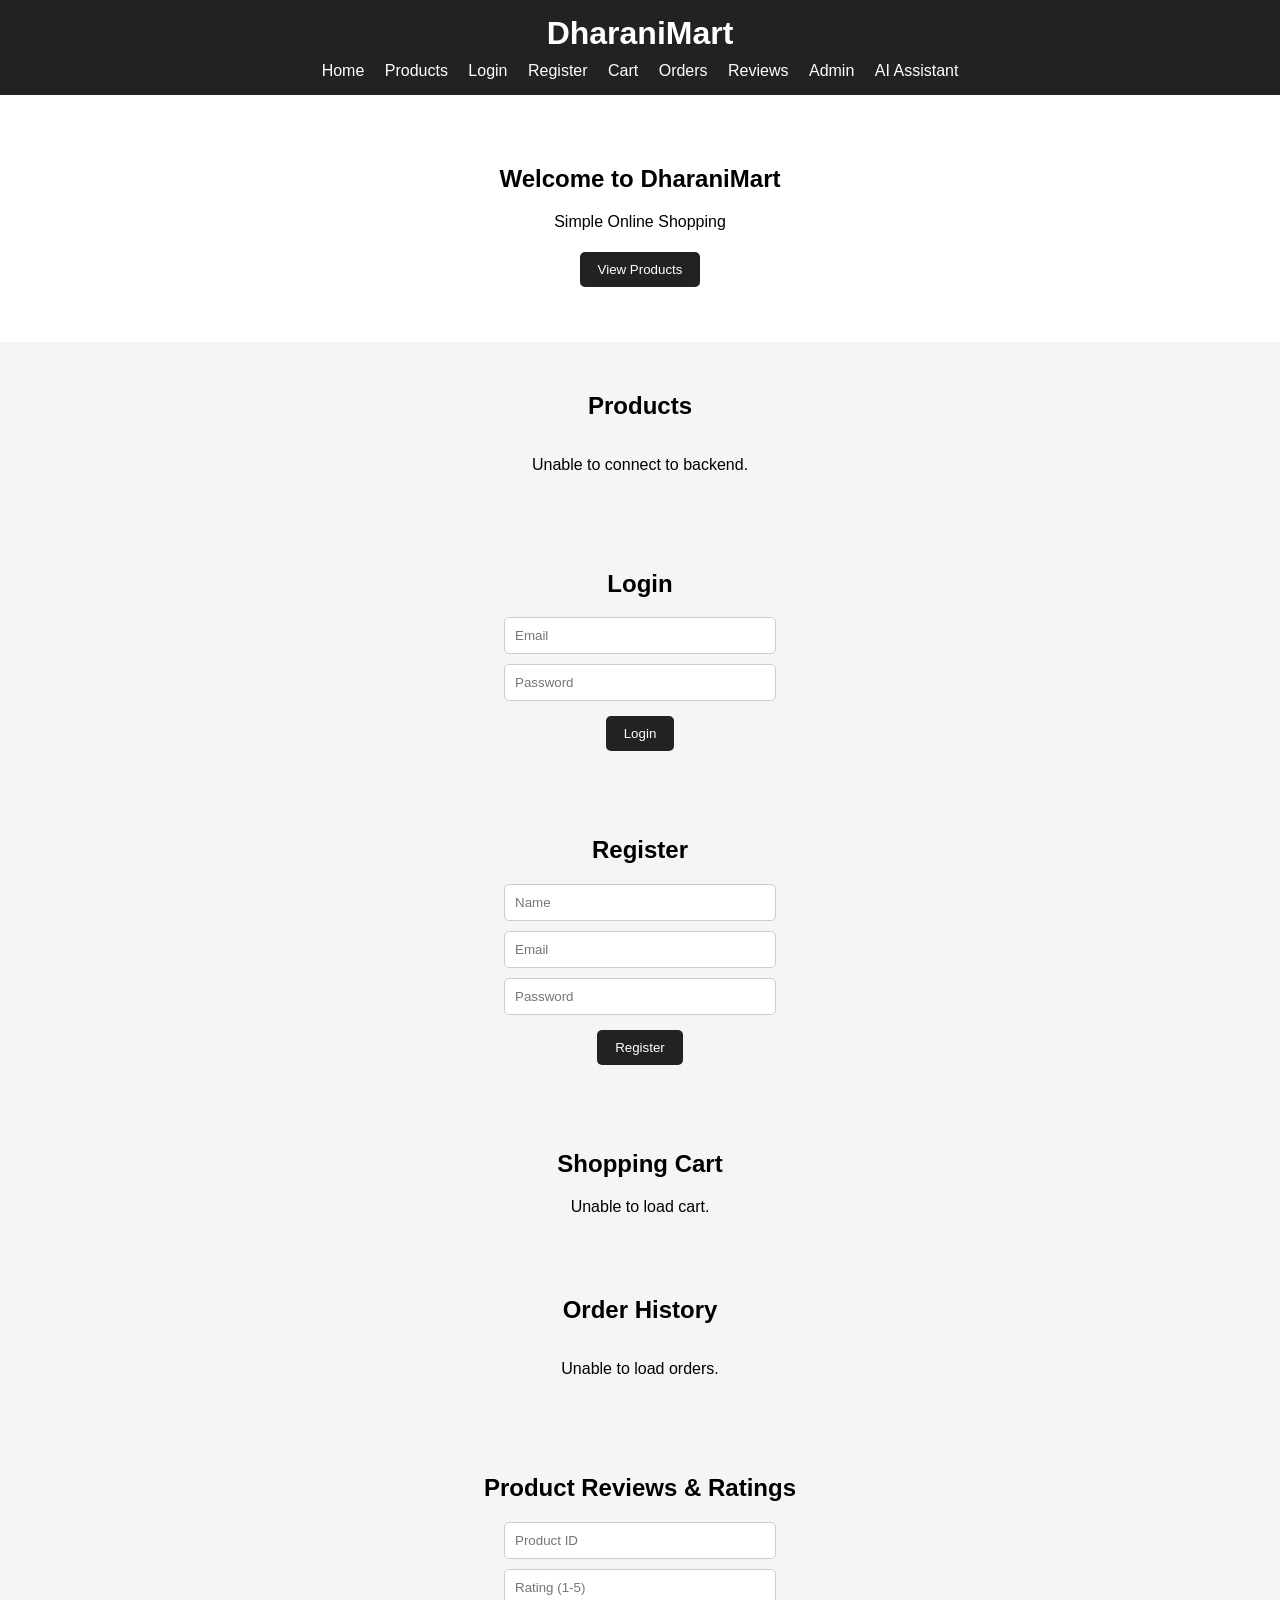
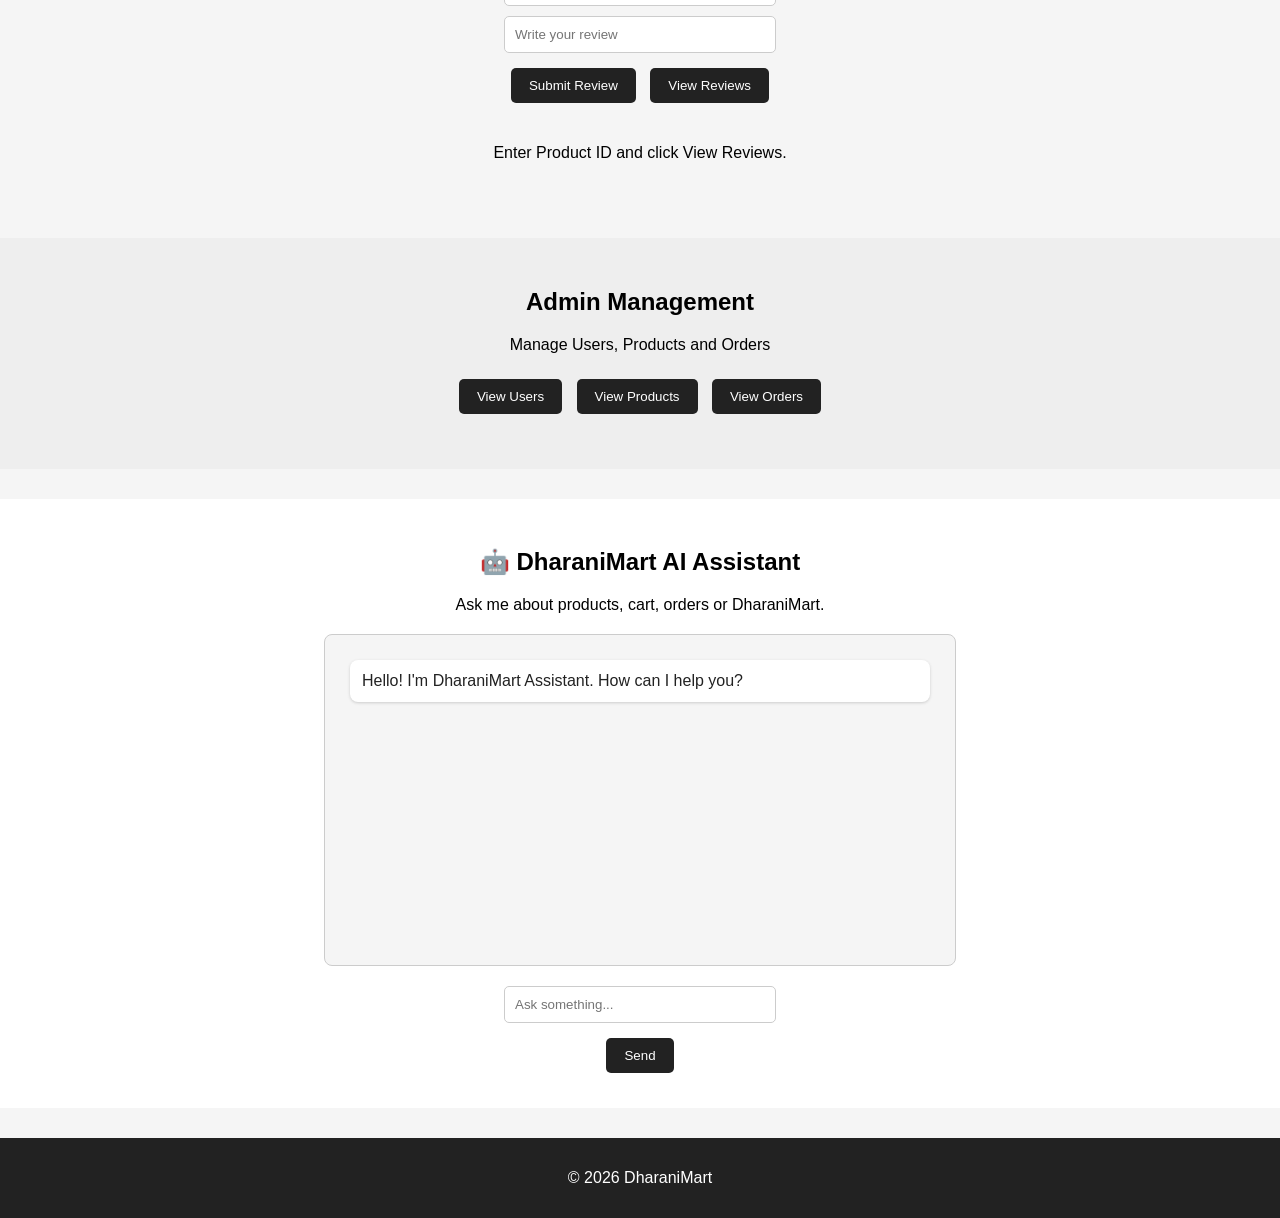
==== frontend/index.html @ 1d63ea16 "Added GoogleTest and GoogleMock tests" ====
<!DOCTYPE html>
<html>

<head>

    <title>DharaniMart</title>

    <link rel="stylesheet" href="style.css">

</head>

<body>

    <!-- HEADER -->

    <header>

        <h1>DharaniMart</h1>

        <nav>

            <a href="#">Home</a>
            <a href="#products">Products</a>
            <a href="#login">Login</a>
            <a href="#register">Register</a>
            <a href="#cart">Cart</a>
            <a href="#orders">Orders</a>
            <a href="#reviews">Reviews</a>
            <a href="#admin">Admin</a>
            <a href="#chatbot">AI Assistant</a>

        </nav>

    </header>


    <!-- WELCOME -->

    <section class="welcome">

        <h2>Welcome to DharaniMart</h2>

        <p>Simple Online Shopping</p>

        <button onclick="showProducts()">
            View Products
        </button>

    </section>


    <!-- PRODUCTS -->

    <section id="products">

        <h2>Products</h2>

        <div id="productList">

            <p>Loading products...</p>

        </div>

    </section>


    <!-- LOGIN -->

    <section id="login">

        <h2>Login</h2>

        <input
            type="email"
            id="loginEmail"
            placeholder="Email"
        >

        <input
            type="password"
            id="loginPassword"
            placeholder="Password"
        >

        <button onclick="login()">
            Login
        </button>

    </section>


    <!-- REGISTER -->

    <section id="register">

        <h2>Register</h2>

        <input
            type="text"
            id="registerName"
            placeholder="Name"
        >

        <input
            type="email"
            id="registerEmail"
            placeholder="Email"
        >

        <input
            type="password"
            id="registerPassword"
            placeholder="Password"
        >

        <button onclick="register()">
            Register
        </button>

    </section>


    <!-- CART -->

    <section id="cart">

        <h2>Shopping Cart</h2>

        <div id="cartMessage">

            <p>Your cart is empty.</p>

        </div>

    </section>


    <!-- ORDER HISTORY -->

    <section id="orders">

        <h2>Order History</h2>

        <div id="orderList">

            <p>Loading orders...</p>

        </div>

    </section>


    <!-- REVIEWS -->

    <section id="reviews">

        <h2>Product Reviews & Ratings</h2>

        <input
            type="number"
            id="reviewProductId"
            placeholder="Product ID"
        >

        <input
            type="number"
            id="reviewRating"
            placeholder="Rating (1-5)"
            min="1"
            max="5"
        >

        <input
            type="text"
            id="reviewComment"
            placeholder="Write your review"
        >

        <button onclick="addReview()">
            Submit Review
        </button>

        <button onclick="loadReviews()">
            View Reviews
        </button>

        <div id="reviewList">

            <p>
                Enter Product ID and click View Reviews.
            </p>

        </div>

    </section>


    <!-- ADMIN -->

    <section id="admin">

        <h2>Admin Management</h2>

        <p>
            Manage Users, Products and Orders
        </p>


        <div class="admin-buttons">

            <button onclick="loadAdminUsers()">
                View Users
            </button>

            <button onclick="loadAdminProducts()">
                View Products
            </button>

            <button onclick="loadAdminOrders()">
                View Orders
            </button>

        </div>


        <div id="adminUsers"></div>

        <div id="adminProducts"></div>

        <div id="adminOrders"></div>

    </section>


    <!-- AI CHATBOT -->

    <section id="chatbot">

        <h2>🤖 DharaniMart AI Assistant</h2>

        <p>
            Ask me about products, cart, orders or DharaniMart.
        </p>


        <div id="chatBox">

            <div class="bot-message">

                Hello! I'm DharaniMart Assistant.
                How can I help you?

            </div>

        </div>


        <input
            type="text"
            id="chatInput"
            placeholder="Ask something..."
            onkeydown="handleChatKey(event)"
        >


        <button onclick="sendMessage()">
            Send
        </button>

    </section>


    <!-- FOOTER -->

    <footer>

        <p>
            © 2026 DharaniMart
        </p>

    </footer>


    <script src="script.js"></script>

</body>

</html>
---- frontend/style.css ----
body {

    font-family: Arial, sans-serif;

    margin: 0;

    background-color: #f5f5f5;
}


/* HEADER */

header {

    background-color: #222;

    color: white;

    padding: 15px;

    text-align: center;
}


header h1 {

    margin: 0;
}


nav {

    margin-top: 10px;
}


nav a {

    color: white;

    text-decoration: none;

    margin: 8px;
}


nav a:hover {

    text-decoration: underline;
}


/* WELCOME */

.welcome {

    text-align: center;

    padding: 50px;

    background-color: white;
}


/* BUTTON */

button {

    background-color: #222;

    color: white;

    border: none;

    padding: 10px 18px;

    cursor: pointer;

    border-radius: 5px;

    margin: 5px;
}


button:hover {

    background-color: #444;
}


/* SECTIONS */

section {

    padding: 30px;

    text-align: center;
}


/* PRODUCTS */

#productList {

    display: flex;

    justify-content: center;

    gap: 20px;

    flex-wrap: wrap;
}


.product {

    background-color: white;

    width: 220px;

    padding: 20px;

    border-radius: 8px;

    box-shadow: 0 2px 5px #ccc;

    margin: 10px;
}


.product h3 {

    margin-top: 0;
}


/* INPUT */

input {

    display: block;

    width: 250px;

    padding: 10px;

    margin: 10px auto;

    border: 1px solid #ccc;

    border-radius: 5px;
}


/* CART */

#cartMessage {

    display: flex;

    justify-content: center;

    flex-wrap: wrap;

    gap: 20px;
}


/* ORDERS */

#orderList {

    display: flex;

    justify-content: center;

    flex-wrap: wrap;

    gap: 20px;
}


/* REVIEWS */

#reviewList {

    display: flex;

    justify-content: center;

    flex-wrap: wrap;

    gap: 20px;

    margin-top: 20px;
}


.review {

    background-color: white;

    width: 250px;

    padding: 20px;

    border-radius: 8px;

    box-shadow: 0 2px 5px #ccc;
}


/* ADMIN */

#admin {

    background-color: #eeeeee;

    margin-top: 30px;
}


.admin-buttons {

    margin: 20px;
}


.admin-box {

    background-color: white;

    width: 280px;

    padding: 20px;

    margin: 15px auto;

    border-radius: 8px;

    box-shadow: 0 2px 5px #ccc;

    text-align: left;
}


.admin-box h3 {

    margin-top: 0;
}


.admin-delete {

    background-color: #b00020;
}


.admin-delete:hover {

    background-color: #800018;
}


/* AI CHATBOT */

#chatbot {

    background-color: white;

    margin-top: 30px;
}


#chatBox {

    width: 80%;

    max-width: 600px;

    height: 300px;

    margin: 20px auto;

    padding: 15px;

    border: 1px solid #ccc;

    border-radius: 8px;

    overflow-y: auto;

    background-color: #f5f5f5;

    text-align: left;
}


.bot-message {

    background-color: white;

    color: #222;

    padding: 12px;

    margin: 10px;

    border-radius: 8px;

    box-shadow: 0 1px 3px #ccc;
}


.user-message {

    background-color: #222;

    color: white;

    padding: 12px;

    margin: 10px;

    border-radius: 8px;

    text-align: right;
}


/* FOOTER */

footer {

    background-color: #222;

    color: white;

    text-align: center;

    padding: 15px;

    margin-top: 30px;
}
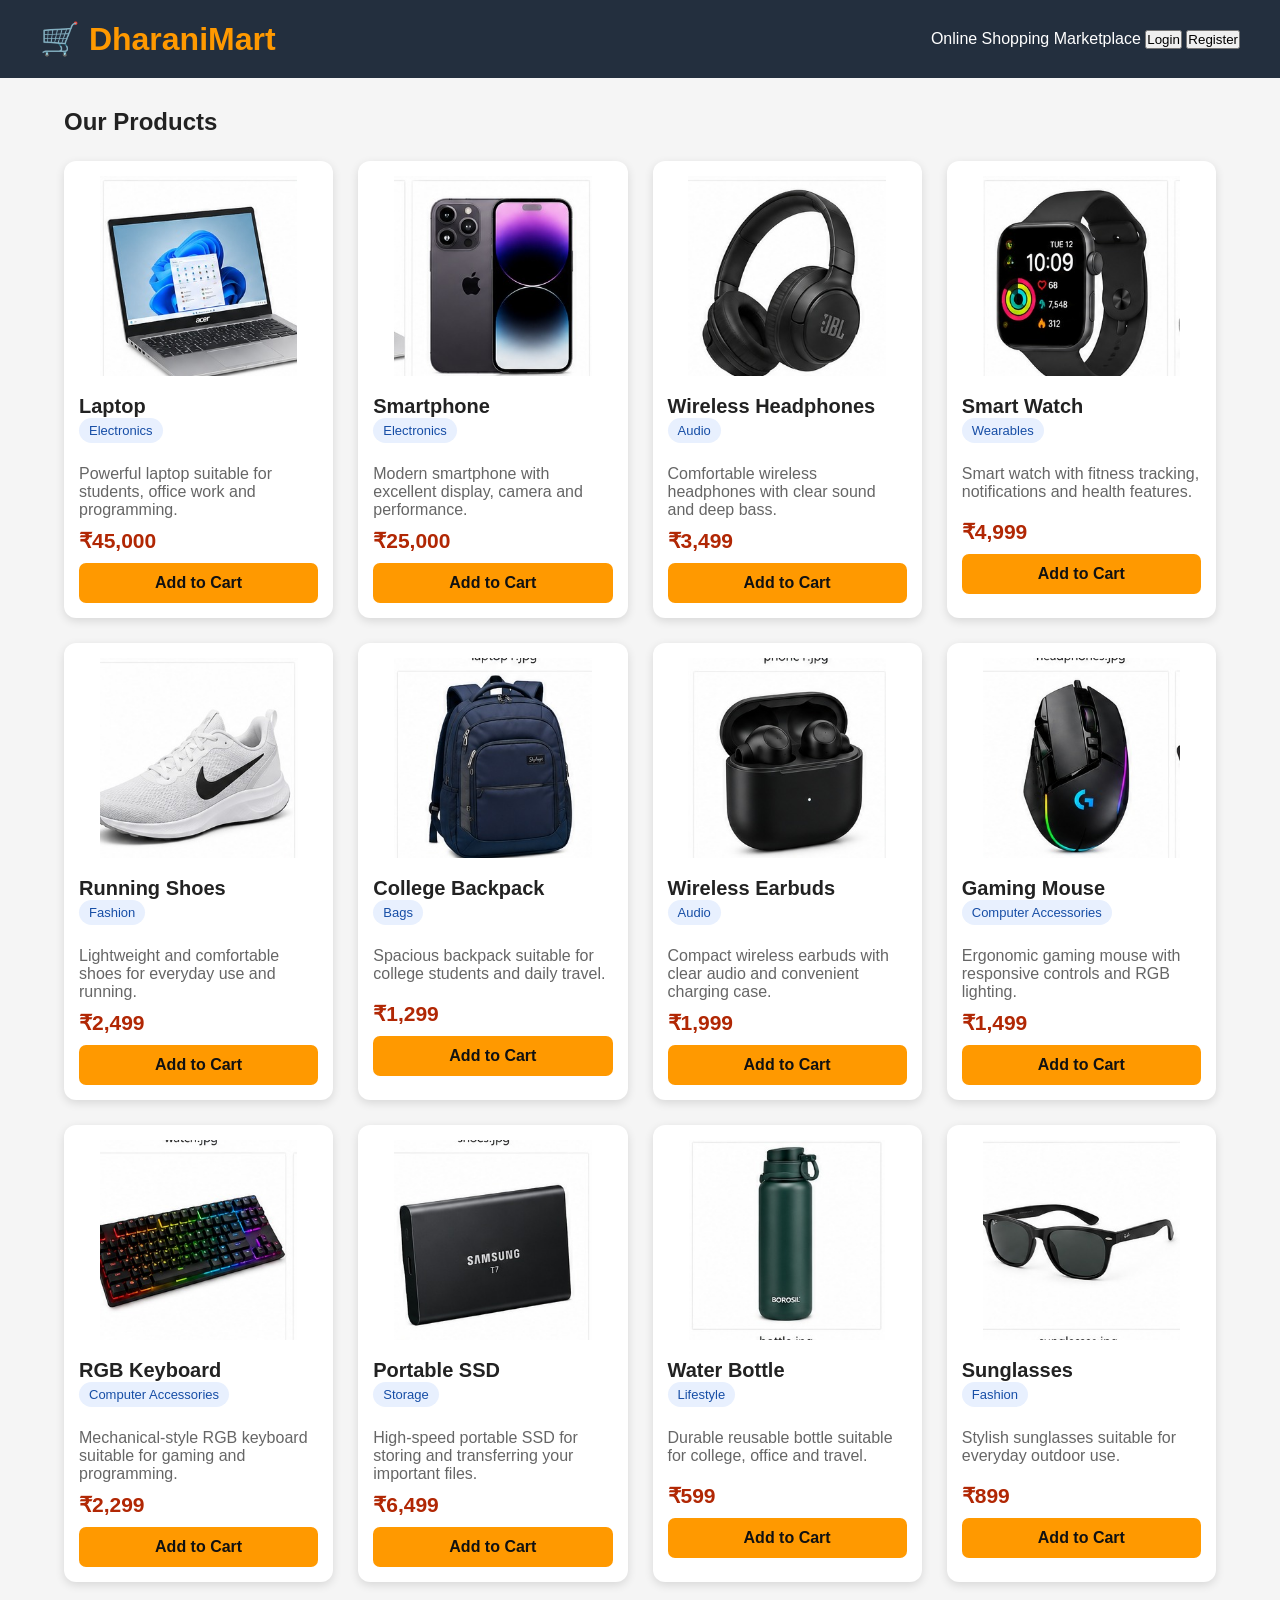
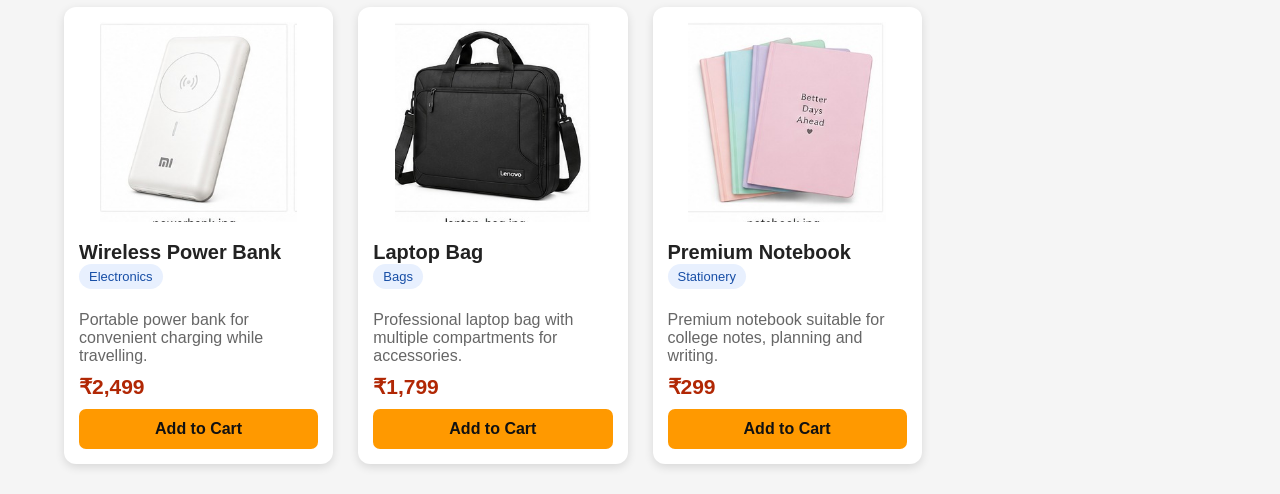
==== commit 36799a8c: "Complete PostgreSQL integration and frontend updates" ====
--- a/frontend/index.html
+++ b/frontend/index.html
@@ -1,288 +1,412 @@
 <!DOCTYPE html>
-<html>
-
+<html lang="en">
 <head>
-
-    <title>DharaniMart</title>
-
-    <link rel="stylesheet" href="style.css">
-
+    <meta charset="UTF-8">
+    <meta name="viewport" content="width=device-width, initial-scale=1.0">
+
+    <title>DharaniMart - Products</title>
+
+    <style>
+        * {
+            box-sizing: border-box;
+            margin: 0;
+            padding: 0;
+            font-family: Arial, sans-serif;
+        }
+
+        body {
+            background: #f5f5f5;
+        }
+
+        header {
+            background: #232f3e;
+            color: white;
+            padding: 20px 40px;
+            display: flex;
+            justify-content: space-between;
+            align-items: center;
+        }
+
+        header h1 {
+            color: #ff9900;
+        }
+
+        .container {
+            width: 90%;
+            margin: 30px auto;
+        }
+
+        .container h2 {
+            margin-bottom: 25px;
+            color: #222;
+        }
+
+        .products {
+            display: grid;
+            grid-template-columns: repeat(auto-fit, minmax(240px, 1fr));
+            gap: 25px;
+        }
+
+        .product-card {
+            background: white;
+            border-radius: 12px;
+            padding: 15px;
+            box-shadow: 0 3px 10px rgba(0,0,0,0.12);
+            transition: 0.3s;
+        }
+
+        .product-card:hover {
+            transform: translateY(-5px);
+            box-shadow: 0 6px 15px rgba(0,0,0,0.18);
+        }
+
+        .product-card img {
+            width: 100%;
+            height: 200px;
+            object-fit: contain;
+            border-radius: 8px;
+            background: #fff;
+        }
+
+        .product-name {
+            font-size: 20px;
+            font-weight: bold;
+            margin-top: 15px;
+            color: #222;
+        }
+
+        .description {
+            color: #666;
+            margin: 10px 0;
+            min-height: 45px;
+        }
+
+        .price {
+            font-size: 21px;
+            font-weight: bold;
+            color: #b12704;
+            margin: 10px 0;
+        }
+
+        .category {
+            display: inline-block;
+            background: #e8f0fe;
+            color: #174ea6;
+            padding: 5px 10px;
+            border-radius: 15px;
+            font-size: 13px;
+            margin-bottom: 12px;
+        }
+
+        .buy-btn {
+            width: 100%;
+            padding: 11px;
+            border: none;
+            border-radius: 7px;
+            background: #ff9900;
+            color: #111;
+            font-size: 16px;
+            font-weight: bold;
+            cursor: pointer;
+        }
+
+        .buy-btn:hover {
+            background: #ffad33;
+        }
+    </style>
 </head>
 
 <body>
 
-    <!-- HEADER -->
-
-    <header>
-
-        <h1>DharaniMart</h1>
-
-        <nav>
-
-            <a href="#">Home</a>
-            <a href="#products">Products</a>
-            <a href="#login">Login</a>
-            <a href="#register">Register</a>
-            <a href="#cart">Cart</a>
-            <a href="#orders">Orders</a>
-            <a href="#reviews">Reviews</a>
-            <a href="#admin">Admin</a>
-            <a href="#chatbot">AI Assistant</a>
-
-        </nav>
-
-    </header>
-
-
-    <!-- WELCOME -->
-
-    <section class="welcome">
-
-        <h2>Welcome to DharaniMart</h2>
-
-        <p>Simple Online Shopping</p>
-
-        <button onclick="showProducts()">
-            View Products
-        </button>
-
-    </section>
-
-
-    <!-- PRODUCTS -->
-
-    <section id="products">
-
-        <h2>Products</h2>
-
-        <div id="productList">
-
-            <p>Loading products...</p>
-
-        </div>
-
-    </section>
-
-
-    <!-- LOGIN -->
-
-    <section id="login">
-
-        <h2>Login</h2>
-
-        <input
-            type="email"
-            id="loginEmail"
-            placeholder="Email"
-        >
-
-        <input
-            type="password"
-            id="loginPassword"
-            placeholder="Password"
-        >
-
-        <button onclick="login()">
-            Login
-        </button>
-
-    </section>
-
-
-    <!-- REGISTER -->
-
-    <section id="register">
-
-        <h2>Register</h2>
-
-        <input
-            type="text"
-            id="registerName"
-            placeholder="Name"
-        >
-
-        <input
-            type="email"
-            id="registerEmail"
-            placeholder="Email"
-        >
-
-        <input
-            type="password"
-            id="registerPassword"
-            placeholder="Password"
-        >
-
-        <button onclick="register()">
-            Register
-        </button>
-
-    </section>
-
-
-    <!-- CART -->
-
-    <section id="cart">
-
-        <h2>Shopping Cart</h2>
-
-        <div id="cartMessage">
-
-            <p>Your cart is empty.</p>
-
-        </div>
-
-    </section>
-
-
-    <!-- ORDER HISTORY -->
-
-    <section id="orders">
-
-        <h2>Order History</h2>
-
-        <div id="orderList">
-
-            <p>Loading orders...</p>
-
-        </div>
-
-    </section>
-
-
-    <!-- REVIEWS -->
-
-    <section id="reviews">
-
-        <h2>Product Reviews & Ratings</h2>
-
-        <input
-            type="number"
-            id="reviewProductId"
-            placeholder="Product ID"
-        >
-
-        <input
-            type="number"
-            id="reviewRating"
-            placeholder="Rating (1-5)"
-            min="1"
-            max="5"
-        >
-
-        <input
-            type="text"
-            id="reviewComment"
-            placeholder="Write your review"
-        >
-
-        <button onclick="addReview()">
-            Submit Review
-        </button>
-
-        <button onclick="loadReviews()">
-            View Reviews
-        </button>
-
-        <div id="reviewList">
-
-            <p>
-                Enter Product ID and click View Reviews.
-            </p>
-
-        </div>
-
-    </section>
-
-
-    <!-- ADMIN -->
-
-    <section id="admin">
-
-        <h2>Admin Management</h2>
-
-        <p>
-            Manage Users, Products and Orders
-        </p>
-
-
-        <div class="admin-buttons">
-
-            <button onclick="loadAdminUsers()">
-                View Users
-            </button>
-
-            <button onclick="loadAdminProducts()">
-                View Products
-            </button>
-
-            <button onclick="loadAdminOrders()">
-                View Orders
-            </button>
-
-        </div>
-
-
-        <div id="adminUsers"></div>
-
-        <div id="adminProducts"></div>
-
-        <div id="adminOrders"></div>
-
-    </section>
-
-
-    <!-- AI CHATBOT -->
-
-    <section id="chatbot">
-
-        <h2>🤖 DharaniMart AI Assistant</h2>
-
-        <p>
-            Ask me about products, cart, orders or DharaniMart.
-        </p>
-
-
-        <div id="chatBox">
-
-            <div class="bot-message">
-
-                Hello! I'm DharaniMart Assistant.
-                How can I help you?
-
-            </div>
-
-        </div>
-
-
-        <input
-            type="text"
-            id="chatInput"
-            placeholder="Ask something..."
-            onkeydown="handleChatKey(event)"
-        >
-
-
-        <button onclick="sendMessage()">
-            Send
-        </button>
-
-    </section>
-
-
-    <!-- FOOTER -->
-
-    <footer>
-
-        <p>
-            © 2026 DharaniMart
-        </p>
-
-    </footer>
-
-
-    <script src="script.js"></script>
-
+<header>
+    <h1>🛒 DharaniMart</h1>
+
+    <div class="header-right">
+        <span>Online Shopping Marketplace</span>
+
+        <button onclick="showLogin()">Login</button>
+
+        <button onclick="showRegister()">Register</button>
+    </div>
+</header>
+
+<div class="container">
+
+    <h2>Our Products</h2>
+
+    <div class="products">
+
+        <!-- 1 -->
+        <div class="product-card">
+            <img src="/uploads/products/laptop1.jpg" alt="Laptop">
+
+            <div class="product-name">Laptop</div>
+
+            <span class="category">Electronics</span>
+
+            <div class="description">
+                Powerful laptop suitable for students, office work and programming.
+            </div>
+
+            <div class="price">₹45,000</div>
+
+            <button class="buy-btn">Add to Cart</button>
+        </div>
+
+
+        <!-- 2 -->
+        <div class="product-card">
+            <img src="/uploads/products/phone1.jpg" alt="Smartphone">
+
+            <div class="product-name">Smartphone</div>
+
+            <span class="category">Electronics</span>
+
+            <div class="description">
+                Modern smartphone with excellent display, camera and performance.
+            </div>
+
+            <div class="price">₹25,000</div>
+
+            <button class="buy-btn">Add to Cart</button>
+        </div>
+
+
+        <!-- 3 -->
+        <div class="product-card">
+            <img src="/uploads/products/headphones.jpg" alt="Headphones">
+
+            <div class="product-name">Wireless Headphones</div>
+
+            <span class="category">Audio</span>
+
+            <div class="description">
+                Comfortable wireless headphones with clear sound and deep bass.
+            </div>
+
+            <div class="price">₹3,499</div>
+
+            <button class="buy-btn">Add to Cart</button>
+        </div>
+
+
+        <!-- 4 -->
+        <div class="product-card">
+            <img src="/uploads/products/watch.jpg" alt="Smart Watch">
+
+            <div class="product-name">Smart Watch</div>
+
+            <span class="category">Wearables</span>
+
+            <div class="description">
+                Smart watch with fitness tracking, notifications and health features.
+            </div>
+
+            <div class="price">₹4,999</div>
+
+            <button class="buy-btn">Add to Cart</button>
+        </div>
+
+
+        <!-- 5 -->
+        <div class="product-card">
+            <img src="/uploads/products/shoes.jpg" alt="Shoes">
+
+            <div class="product-name">Running Shoes</div>
+
+            <span class="category">Fashion</span>
+
+            <div class="description">
+                Lightweight and comfortable shoes for everyday use and running.
+            </div>
+
+            <div class="price">₹2,499</div>
+
+            <button class="buy-btn">Add to Cart</button>
+        </div>
+
+
+        <!-- 6 -->
+        <div class="product-card">
+            <img src="/uploads/products/bag.jpg" alt="Backpack">
+
+            <div class="product-name">College Backpack</div>
+
+            <span class="category">Bags</span>
+
+            <div class="description">
+                Spacious backpack suitable for college students and daily travel.
+            </div>
+
+            <div class="price">₹1,299</div>
+
+            <button class="buy-btn">Add to Cart</button>
+        </div>
+
+
+        <!-- 7 -->
+        <div class="product-card">
+            <img src="/uploads/products/earbuds.jpg" alt="Earbuds">
+
+            <div class="product-name">Wireless Earbuds</div>
+
+            <span class="category">Audio</span>
+
+            <div class="description">
+                Compact wireless earbuds with clear audio and convenient charging case.
+            </div>
+
+            <div class="price">₹1,999</div>
+
+            <button class="buy-btn">Add to Cart</button>
+        </div>
+
+
+        <!-- 8 -->
+        <div class="product-card">
+            <img src="/uploads/products/mouse.jpg" alt="Gaming Mouse">
+
+            <div class="product-name">Gaming Mouse</div>
+
+            <span class="category">Computer Accessories</span>
+
+            <div class="description">
+                Ergonomic gaming mouse with responsive controls and RGB lighting.
+            </div>
+
+            <div class="price">₹1,499</div>
+
+            <button class="buy-btn">Add to Cart</button>
+        </div>
+
+
+        <!-- 9 -->
+        <div class="product-card">
+            <img src="/uploads/products/keyboard.jpg" alt="Keyboard">
+
+            <div class="product-name">RGB Keyboard</div>
+
+            <span class="category">Computer Accessories</span>
+
+            <div class="description">
+                Mechanical-style RGB keyboard suitable for gaming and programming.
+            </div>
+
+            <div class="price">₹2,299</div>
+
+            <button class="buy-btn">Add to Cart</button>
+        </div>
+
+
+        <!-- 10 -->
+        <div class="product-card">
+            <img src="/uploads/products/ssd.jpg" alt="SSD">
+
+            <div class="product-name">Portable SSD</div>
+
+            <span class="category">Storage</span>
+
+            <div class="description">
+                High-speed portable SSD for storing and transferring your important files.
+            </div>
+
+            <div class="price">₹6,499</div>
+
+            <button class="buy-btn">Add to Cart</button>
+        </div>
+
+
+        <!-- 11 -->
+        <div class="product-card">
+            <img src="/uploads/products/bottle.jpg" alt="Water Bottle">
+
+            <div class="product-name">Water Bottle</div>
+
+            <span class="category">Lifestyle</span>
+
+            <div class="description">
+                Durable reusable bottle suitable for college, office and travel.
+            </div>
+
+            <div class="price">₹599</div>
+
+            <button class="buy-btn">Add to Cart</button>
+        </div>
+
+
+        <!-- 12 -->
+        <div class="product-card">
+            <img src="/uploads/products/sunglasses.jpg" alt="Sunglasses">
+
+            <div class="product-name">Sunglasses</div>
+
+            <span class="category">Fashion</span>
+
+            <div class="description">
+                Stylish sunglasses suitable for everyday outdoor use.
+            </div>
+
+            <div class="price">₹899</div>
+
+            <button class="buy-btn">Add to Cart</button>
+        </div>
+
+
+        <!-- 13 -->
+        <div class="product-card">
+            <img src="/uploads/products/powerbank.jpg" alt="Power Bank">
+
+            <div class="product-name">Wireless Power Bank</div>
+
+            <span class="category">Electronics</span>
+
+            <div class="description">
+                Portable power bank for convenient charging while travelling.
+            </div>
+
+            <div class="price">₹2,499</div>
+
+            <button class="buy-btn">Add to Cart</button>
+        </div>
+
+
+        <!-- 14 -->
+        <div class="product-card">
+            <img src="/uploads/products/laptop_bag.jpg" alt="Laptop Bag">
+
+            <div class="product-name">Laptop Bag</div>
+
+            <span class="category">Bags</span>
+
+            <div class="description">
+                Professional laptop bag with multiple compartments for accessories.
+            </div>
+
+            <div class="price">₹1,799</div>
+
+            <button class="buy-btn">Add to Cart</button>
+        </div>
+
+
+        <!-- 15 -->
+        <div class="product-card">
+            <img src="/uploads/products/notebook.jpg" alt="Notebook">
+
+            <div class="product-name">Premium Notebook</div>
+
+            <span class="category">Stationery</span>
+
+            <div class="description">
+                Premium notebook suitable for college notes, planning and writing.
+            </div>
+
+            <div class="price">₹299</div>
+
+            <button class="buy-btn">Add to Cart</button>
+        </div>
+
+    </div>
+</div>
+<script src="script.js"></script>
 </body>
-
 </html>
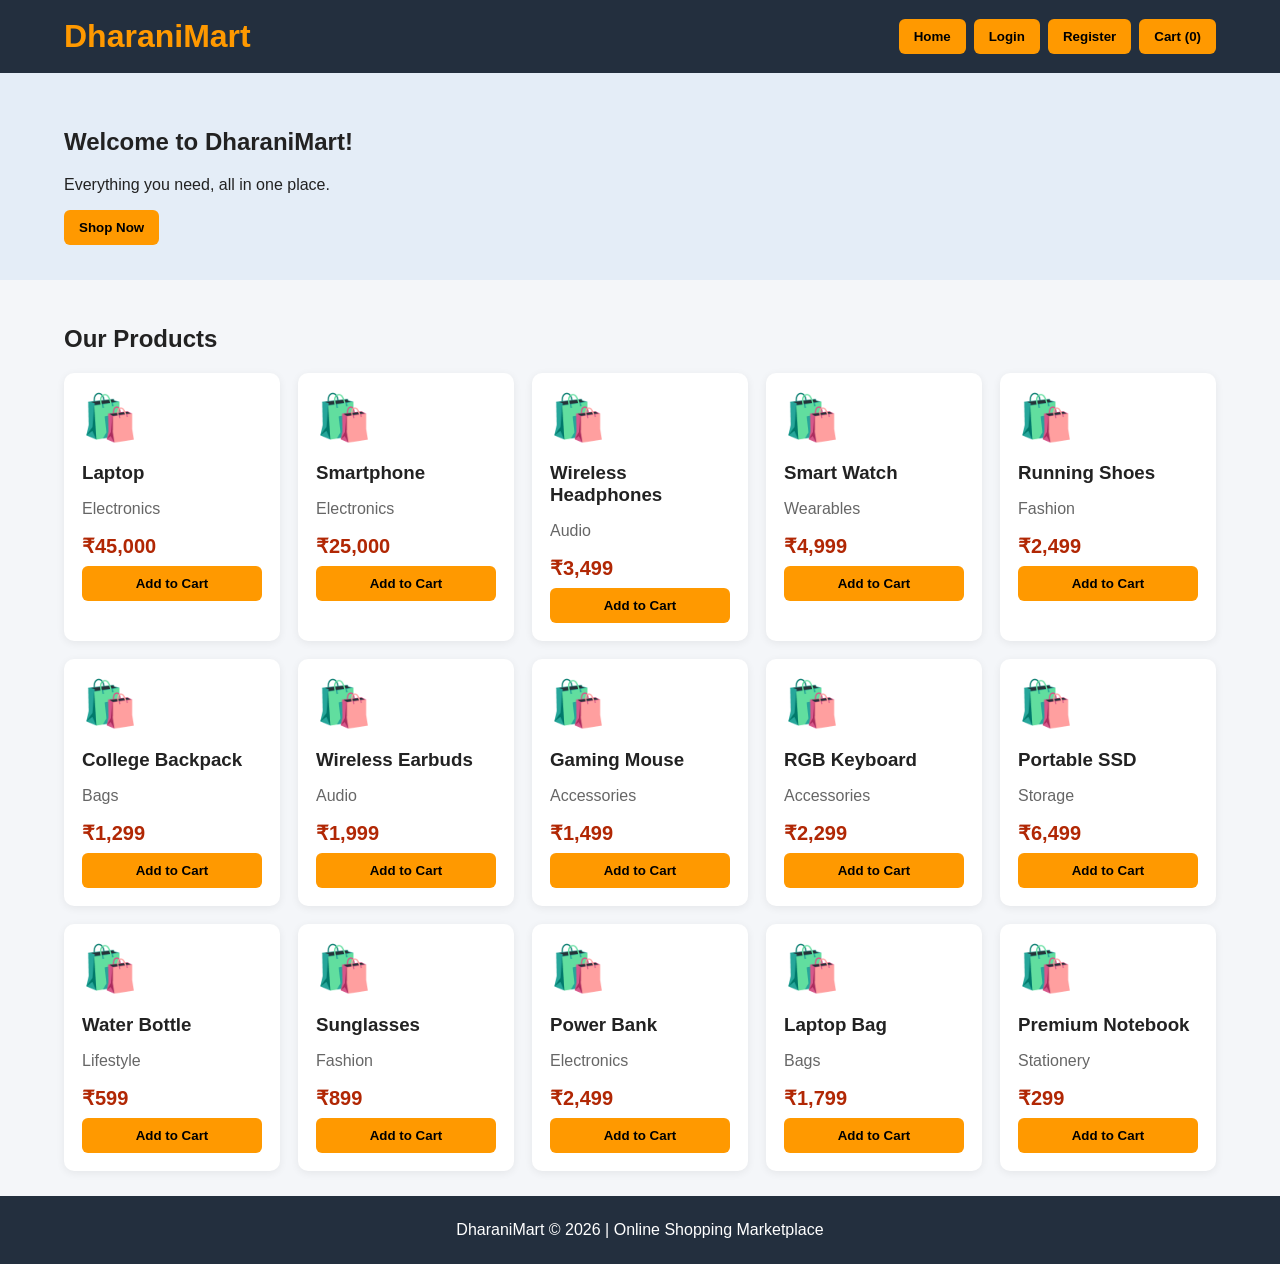
==== commit 8e652366: "Add DharaniMart demo shopping page" ====
--- a/frontend/index.html
+++ b/frontend/index.html
@@ -1,412 +1,57 @@
-<!DOCTYPE html>
+﻿<!DOCTYPE html>
 <html lang="en">
 <head>
-    <meta charset="UTF-8">
-    <meta name="viewport" content="width=device-width, initial-scale=1.0">
-
-    <title>DharaniMart - Products</title>
-
-    <style>
-        * {
-            box-sizing: border-box;
-            margin: 0;
-            padding: 0;
-            font-family: Arial, sans-serif;
-        }
-
-        body {
-            background: #f5f5f5;
-        }
-
-        header {
-            background: #232f3e;
-            color: white;
-            padding: 20px 40px;
-            display: flex;
-            justify-content: space-between;
-            align-items: center;
-        }
-
-        header h1 {
-            color: #ff9900;
-        }
-
-        .container {
-            width: 90%;
-            margin: 30px auto;
-        }
-
-        .container h2 {
-            margin-bottom: 25px;
-            color: #222;
-        }
-
-        .products {
-            display: grid;
-            grid-template-columns: repeat(auto-fit, minmax(240px, 1fr));
-            gap: 25px;
-        }
-
-        .product-card {
-            background: white;
-            border-radius: 12px;
-            padding: 15px;
-            box-shadow: 0 3px 10px rgba(0,0,0,0.12);
-            transition: 0.3s;
-        }
-
-        .product-card:hover {
-            transform: translateY(-5px);
-            box-shadow: 0 6px 15px rgba(0,0,0,0.18);
-        }
-
-        .product-card img {
-            width: 100%;
-            height: 200px;
-            object-fit: contain;
-            border-radius: 8px;
-            background: #fff;
-        }
-
-        .product-name {
-            font-size: 20px;
-            font-weight: bold;
-            margin-top: 15px;
-            color: #222;
-        }
-
-        .description {
-            color: #666;
-            margin: 10px 0;
-            min-height: 45px;
-        }
-
-        .price {
-            font-size: 21px;
-            font-weight: bold;
-            color: #b12704;
-            margin: 10px 0;
-        }
-
-        .category {
-            display: inline-block;
-            background: #e8f0fe;
-            color: #174ea6;
-            padding: 5px 10px;
-            border-radius: 15px;
-            font-size: 13px;
-            margin-bottom: 12px;
-        }
-
-        .buy-btn {
-            width: 100%;
-            padding: 11px;
-            border: none;
-            border-radius: 7px;
-            background: #ff9900;
-            color: #111;
-            font-size: 16px;
-            font-weight: bold;
-            cursor: pointer;
-        }
-
-        .buy-btn:hover {
-            background: #ffad33;
-        }
-    </style>
+<meta charset="UTF-8">
+<meta name="viewport" content="width=device-width,initial-scale=1">
+<title>DharaniMart | Online Shopping</title>
+<style>
+*{box-sizing:border-box}body{margin:0;font-family:Arial,sans-serif;background:#f4f6f9;color:#222}
+header{background:#232f3e;color:white;padding:18px 5%;display:flex;justify-content:space-between;align-items:center;flex-wrap:wrap;gap:12px}
+h1{color:#ff9900;margin:0}button{padding:10px 15px;border:0;border-radius:6px;cursor:pointer;font-weight:bold;background:#ff9900}
+nav{display:flex;gap:8px;flex-wrap:wrap}.hero{padding:35px 5%;background:#e4edf7}
+.container{padding:25px 5%}.products{display:grid;grid-template-columns:repeat(auto-fit,minmax(190px,1fr));gap:18px}
+.card,.panel{background:white;border-radius:10px;padding:18px;box-shadow:0 2px 8px #0001}
+.card h3{margin-bottom:8px}.price{font-size:20px;color:#b12704;font-weight:bold}.card button{width:100%;margin-top:8px}
+.panel{margin:20px 5%;max-width:600px}.panel input{display:block;width:100%;padding:12px;margin:10px 0;border:1px solid #bbb;border-radius:5px}
+.hidden{display:none}.muted{color:#666}footer{text-align:center;padding:25px;background:#232f3e;color:white}
+</style>
 </head>
-
 <body>
-
-<header>
-    <h1>🛒 DharaniMart</h1>
-
-    <div class="header-right">
-        <span>Online Shopping Marketplace</span>
-
-        <button onclick="showLogin()">Login</button>
-
-        <button onclick="showRegister()">Register</button>
-    </div>
-</header>
-
-<div class="container">
-
-    <h2>Our Products</h2>
-
-    <div class="products">
-
-        <!-- 1 -->
-        <div class="product-card">
-            <img src="/uploads/products/laptop1.jpg" alt="Laptop">
-
-            <div class="product-name">Laptop</div>
-
-            <span class="category">Electronics</span>
-
-            <div class="description">
-                Powerful laptop suitable for students, office work and programming.
-            </div>
-
-            <div class="price">₹45,000</div>
-
-            <button class="buy-btn">Add to Cart</button>
-        </div>
-
-
-        <!-- 2 -->
-        <div class="product-card">
-            <img src="/uploads/products/phone1.jpg" alt="Smartphone">
-
-            <div class="product-name">Smartphone</div>
-
-            <span class="category">Electronics</span>
-
-            <div class="description">
-                Modern smartphone with excellent display, camera and performance.
-            </div>
-
-            <div class="price">₹25,000</div>
-
-            <button class="buy-btn">Add to Cart</button>
-        </div>
-
-
-        <!-- 3 -->
-        <div class="product-card">
-            <img src="/uploads/products/headphones.jpg" alt="Headphones">
-
-            <div class="product-name">Wireless Headphones</div>
-
-            <span class="category">Audio</span>
-
-            <div class="description">
-                Comfortable wireless headphones with clear sound and deep bass.
-            </div>
-
-            <div class="price">₹3,499</div>
-
-            <button class="buy-btn">Add to Cart</button>
-        </div>
-
-
-        <!-- 4 -->
-        <div class="product-card">
-            <img src="/uploads/products/watch.jpg" alt="Smart Watch">
-
-            <div class="product-name">Smart Watch</div>
-
-            <span class="category">Wearables</span>
-
-            <div class="description">
-                Smart watch with fitness tracking, notifications and health features.
-            </div>
-
-            <div class="price">₹4,999</div>
-
-            <button class="buy-btn">Add to Cart</button>
-        </div>
-
-
-        <!-- 5 -->
-        <div class="product-card">
-            <img src="/uploads/products/shoes.jpg" alt="Shoes">
-
-            <div class="product-name">Running Shoes</div>
-
-            <span class="category">Fashion</span>
-
-            <div class="description">
-                Lightweight and comfortable shoes for everyday use and running.
-            </div>
-
-            <div class="price">₹2,499</div>
-
-            <button class="buy-btn">Add to Cart</button>
-        </div>
-
-
-        <!-- 6 -->
-        <div class="product-card">
-            <img src="/uploads/products/bag.jpg" alt="Backpack">
-
-            <div class="product-name">College Backpack</div>
-
-            <span class="category">Bags</span>
-
-            <div class="description">
-                Spacious backpack suitable for college students and daily travel.
-            </div>
-
-            <div class="price">₹1,299</div>
-
-            <button class="buy-btn">Add to Cart</button>
-        </div>
-
-
-        <!-- 7 -->
-        <div class="product-card">
-            <img src="/uploads/products/earbuds.jpg" alt="Earbuds">
-
-            <div class="product-name">Wireless Earbuds</div>
-
-            <span class="category">Audio</span>
-
-            <div class="description">
-                Compact wireless earbuds with clear audio and convenient charging case.
-            </div>
-
-            <div class="price">₹1,999</div>
-
-            <button class="buy-btn">Add to Cart</button>
-        </div>
-
-
-        <!-- 8 -->
-        <div class="product-card">
-            <img src="/uploads/products/mouse.jpg" alt="Gaming Mouse">
-
-            <div class="product-name">Gaming Mouse</div>
-
-            <span class="category">Computer Accessories</span>
-
-            <div class="description">
-                Ergonomic gaming mouse with responsive controls and RGB lighting.
-            </div>
-
-            <div class="price">₹1,499</div>
-
-            <button class="buy-btn">Add to Cart</button>
-        </div>
-
-
-        <!-- 9 -->
-        <div class="product-card">
-            <img src="/uploads/products/keyboard.jpg" alt="Keyboard">
-
-            <div class="product-name">RGB Keyboard</div>
-
-            <span class="category">Computer Accessories</span>
-
-            <div class="description">
-                Mechanical-style RGB keyboard suitable for gaming and programming.
-            </div>
-
-            <div class="price">₹2,299</div>
-
-            <button class="buy-btn">Add to Cart</button>
-        </div>
-
-
-        <!-- 10 -->
-        <div class="product-card">
-            <img src="/uploads/products/ssd.jpg" alt="SSD">
-
-            <div class="product-name">Portable SSD</div>
-
-            <span class="category">Storage</span>
-
-            <div class="description">
-                High-speed portable SSD for storing and transferring your important files.
-            </div>
-
-            <div class="price">₹6,499</div>
-
-            <button class="buy-btn">Add to Cart</button>
-        </div>
-
-
-        <!-- 11 -->
-        <div class="product-card">
-            <img src="/uploads/products/bottle.jpg" alt="Water Bottle">
-
-            <div class="product-name">Water Bottle</div>
-
-            <span class="category">Lifestyle</span>
-
-            <div class="description">
-                Durable reusable bottle suitable for college, office and travel.
-            </div>
-
-            <div class="price">₹599</div>
-
-            <button class="buy-btn">Add to Cart</button>
-        </div>
-
-
-        <!-- 12 -->
-        <div class="product-card">
-            <img src="/uploads/products/sunglasses.jpg" alt="Sunglasses">
-
-            <div class="product-name">Sunglasses</div>
-
-            <span class="category">Fashion</span>
-
-            <div class="description">
-                Stylish sunglasses suitable for everyday outdoor use.
-            </div>
-
-            <div class="price">₹899</div>
-
-            <button class="buy-btn">Add to Cart</button>
-        </div>
-
-
-        <!-- 13 -->
-        <div class="product-card">
-            <img src="/uploads/products/powerbank.jpg" alt="Power Bank">
-
-            <div class="product-name">Wireless Power Bank</div>
-
-            <span class="category">Electronics</span>
-
-            <div class="description">
-                Portable power bank for convenient charging while travelling.
-            </div>
-
-            <div class="price">₹2,499</div>
-
-            <button class="buy-btn">Add to Cart</button>
-        </div>
-
-
-        <!-- 14 -->
-        <div class="product-card">
-            <img src="/uploads/products/laptop_bag.jpg" alt="Laptop Bag">
-
-            <div class="product-name">Laptop Bag</div>
-
-            <span class="category">Bags</span>
-
-            <div class="description">
-                Professional laptop bag with multiple compartments for accessories.
-            </div>
-
-            <div class="price">₹1,799</div>
-
-            <button class="buy-btn">Add to Cart</button>
-        </div>
-
-
-        <!-- 15 -->
-        <div class="product-card">
-            <img src="/uploads/products/notebook.jpg" alt="Notebook">
-
-            <div class="product-name">Premium Notebook</div>
-
-            <span class="category">Stationery</span>
-
-            <div class="description">
-                Premium notebook suitable for college notes, planning and writing.
-            </div>
-
-            <div class="price">₹299</div>
-
-            <button class="buy-btn">Add to Cart</button>
-        </div>
-
-    </div>
-</div>
-<script src="script.js"></script>
+<header><h1>DharaniMart</h1><nav>
+<button onclick="show('home')">Home</button><button onclick="show('login')">Login</button>
+<button onclick="show('register')">Register</button><button onclick="show('cart')">Cart (<span id="count">0</span>)</button>
+</nav></header>
+<section id="home">
+<div class="hero"><h2>Welcome to DharaniMart!</h2><p>Everything you need, all in one place.</p><button onclick="document.getElementById('products').scrollIntoView()">Shop Now</button></div>
+<div class="container"><h2>Our Products</h2><div class="products" id="products"></div></div>
+</section>
+<section id="login" class="panel hidden"><h2>Login</h2><p class="muted">Demo login for this frontend.</p>
+<form onsubmit="demoLogin(event)"><input id="liEmail" type="email" placeholder="Email address" required><input id="liPassword" type="password" placeholder="Password" required><button>Login</button></form>
+<p>New customer? <a href="#" onclick="show('register')">Create account</a></p></section>
+<section id="register" class="panel hidden"><h2>Create Account</h2>
+<form onsubmit="demoRegister(event)"><input id="reName" placeholder="Full name" required><input id="reEmail" type="email" placeholder="Email address" required><input id="rePassword" type="password" minlength="4" placeholder="Create password" required><button>Register</button></form>
+<p>Already registered? <a href="#" onclick="show('login')">Login</a></p></section>
+<section id="cart" class="container hidden"><h2>Your Shopping Cart</h2><div id="cartItems"></div><h3 id="total">Total: ₹0</h3><button onclick="placeOrder()">Place Order</button><p class="muted">Demo order only. No real payment will be taken.</p></section>
+<section id="orders" class="container hidden"><h2>Order Confirmation</h2><div id="orderMessage"></div><button onclick="show('home')">Continue Shopping</button></section>
+<footer>DharaniMart © 2026 | Online Shopping Marketplace</footer>
+<script>
+const products=[
+['Laptop','Electronics',45000],['Smartphone','Electronics',25000],['Wireless Headphones','Audio',3499],
+['Smart Watch','Wearables',4999],['Running Shoes','Fashion',2499],['College Backpack','Bags',1299],
+['Wireless Earbuds','Audio',1999],['Gaming Mouse','Accessories',1499],['RGB Keyboard','Accessories',2299],
+['Portable SSD','Storage',6499],['Water Bottle','Lifestyle',599],['Sunglasses','Fashion',899],
+['Power Bank','Electronics',2499],['Laptop Bag','Bags',1799],['Premium Notebook','Stationery',299]
+];
+let cart=[],registered=null;
+function show(id){['home','login','register','cart','orders'].forEach(x=>document.getElementById(x).classList.toggle('hidden',x!==id));if(id==='cart')renderCart();window.scrollTo(0,0)}
+function renderProducts(){document.getElementById('products').innerHTML=products.map((p,i)=>`<article class="card"><div style="font-size:45px">🛍️</div><h3>${p[0]}</h3><p class="muted">${p[1]}</p><div class="price">₹${p[2].toLocaleString('en-IN')}</div><button onclick="add(${i})">Add to Cart</button></article>`).join('')}
+function add(i){let item=cart.find(x=>x.i===i);if(item)item.qty++;else cart.push({i,qty:1});document.getElementById('count').textContent=cart.reduce((s,x)=>s+x.qty,0);alert(products[i][0]+' added to cart!')}
+function renderCart(){let el=document.getElementById('cartItems');if(!cart.length){el.innerHTML='<p>Your cart is empty.</p>';document.getElementById('total').textContent='Total: ₹0';return}el.innerHTML=cart.map(x=>`<p>${products[x.i][0]} × ${x.qty} — ₹${(products[x.i][2]*x.qty).toLocaleString('en-IN')} <button onclick="removeItem(${x.i})">Remove</button></p>`).join('');document.getElementById('total').textContent='Total: ₹'+cart.reduce((s,x)=>s+products[x.i][2]*x.qty,0).toLocaleString('en-IN')}
+function removeItem(i){cart=cart.filter(x=>x.i!==i);document.getElementById('count').textContent=cart.reduce((s,x)=>s+x.qty,0);renderCart()}
+function demoRegister(e){e.preventDefault();registered={name:document.getElementById('reName').value,email:document.getElementById('reEmail').value,password:document.getElementById('rePassword').value};alert('Demo registration successful! You can log in on this page.');show('login')}
+function demoLogin(e){e.preventDefault();let email=document.getElementById('liEmail').value,password=document.getElementById('liPassword').value;if(registered&&registered.email===email&&registered.password===password){alert('Welcome, '+registered.name+'!');show('home')}else{alert('This is a demo. Register first in this browser session, then log in.')}}
+function placeOrder(){if(!cart.length){alert('Your cart is empty. Add a product first.');return}let total=cart.reduce((s,x)=>s+products[x.i][2]*x.qty,0);document.getElementById('orderMessage').textContent='Demo order placed! Total: ₹'+total.toLocaleString('en-IN')+'. No payment was processed.';cart=[];document.getElementById('count').textContent='0';show('orders')}
+renderProducts();
+</script>
 </body>
-</html>+</html>
